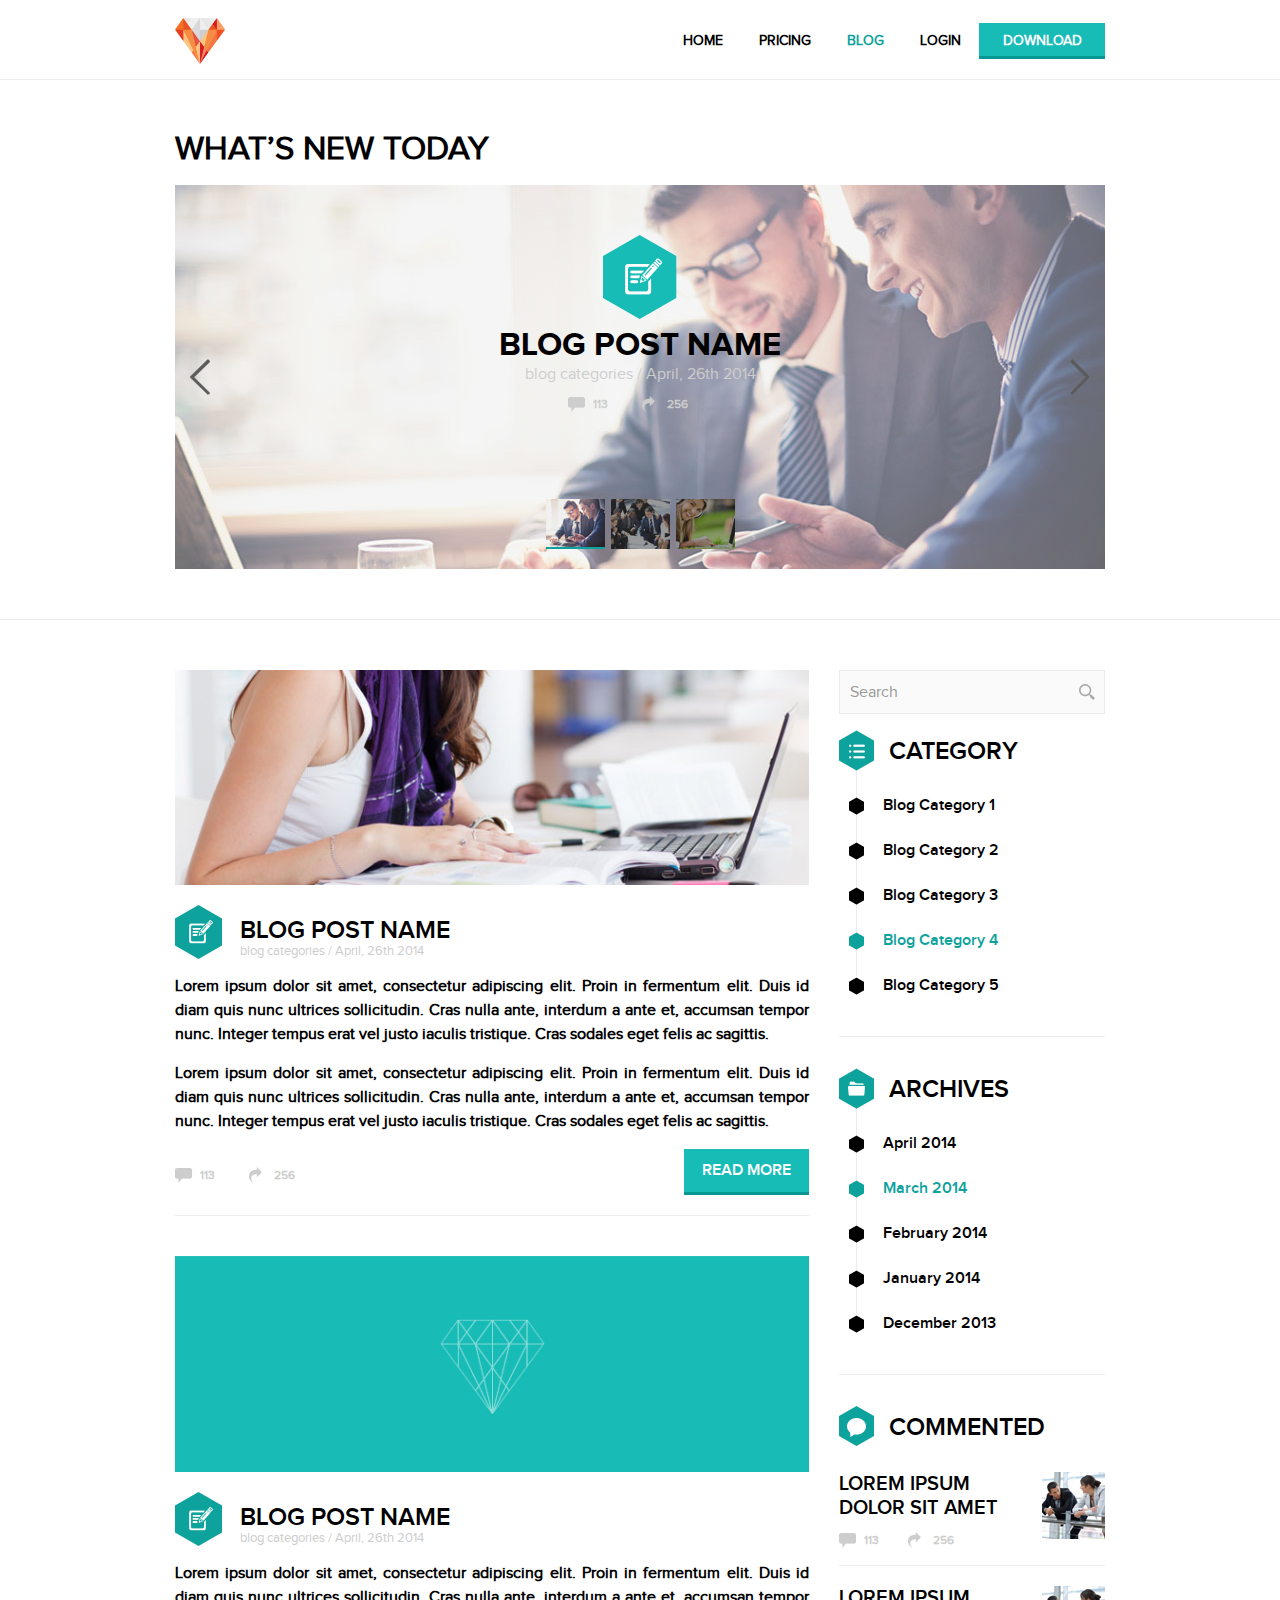
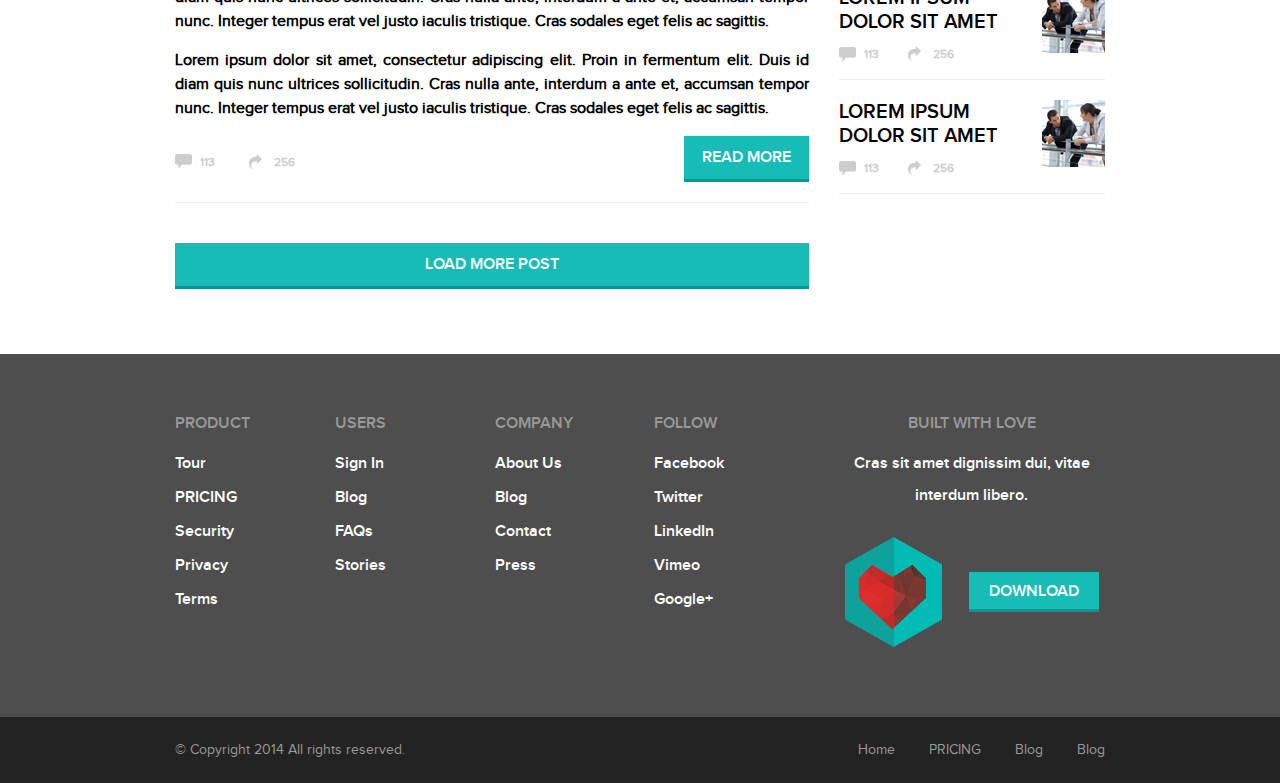
==== html/blog.html @ 47fab656 "update" ====
<!DOCTYPE html>
<html lang="en">
  <head>
	<meta charset="utf-8">
	<title>V</title>

	<meta name="viewport" content="width=device-width, initial-scale=1.0, maximum-scale=1.0, user-scalable=no">

	<!-- Fevicon -->
	<link rel="icon" href="favicon.png" type="png" />
		  
	<!-- fonts -->
	<link rel="stylesheet" type="text/css" href="css/fonts.css">
	
	<!-- bootstrap -->
	<link rel="stylesheet" type="text/css" href="css/bootstrap.css">

	<!-- animate css -->
	<link rel="stylesheet" type="text/css" href="css/animate.css">
	
	<!-- custom -->
	<link rel="stylesheet" type="text/css" href="css/style.css">
	<link rel="stylesheet" type="text/css" href="css/responsive.css">


	<!-- HTML5 shim and Respond.js IE8 support of HTML5 elements and media queries -->
	<!--[if lt IE 9]>
	  <script src="js/html5shiv.min.js"></script>
	  <script src="js/respond.js"></script>
	<![endif]-->

	<!-- js -->
	<script type="text/javascript" src="js/jquery-1.11.1.js"></script>
	<script type="text/javascript" src="js/bootstrap.js"></script>
	<script type="text/javascript" src="js/jquery.sticky.js"></script>
	<script type="text/javascript" src="js/custom.js"></script>

  </head>

<body>

	<header id="header" class="clearfix">
		<div class="container">
			<div class="row">
				<div class="col-lg-12">
					<div class="head">
						<div class="logo"><a href="#"><img src="images/logo.png" alt="logo"></a></div>
						<div class="menuber">
							<nav role="navigation" class="navbar navbar-default">

								<div class="navbar-header">
									<button data-target="#responsive_nav" data-toggle="collapse" class="navbar-toggle" type="button">
										<span class="sr-only">Toggle navigation</span>
										<span class="icon-bar"></span>
										<span class="icon-bar"></span>
										<span class="icon-bar"></span>
									</button>
								</div><!-- /navbar-header -->

								<div id="responsive_nav" class="collapse navbar-collapse">
									<ul class="nav navbar-nav">
										<li><a href="index.html">HOME</a></li>
										<li><a href="chart.html">PRICING</a></li>
										<li class="current-menu-item"><a href="blog.html">Blog</a></li>
										<li><a href="#">LOGIN</a></li>
										<li class="download"><a href="#">DOWNLOAD</a></li>
									</ul><!-- /.navbar-nav -->

									<div id="V_downLoad" class="dropdown_box">
										<ul class="select_download">
											<li class="v_wordpress">
												<a href="#">
													<h4>V FOR WORDPRESS</h4>
													<span>Lorem Ipsum Dolor Sit Amet</span>
												</a>
											</li>
											<li class="v_drupal">
												<a href="#">
													<h4>V FOR DRUPAL</h4>
													<span>Lorem Ipsum Dolor Sit Amet</span>
												</a>
											</li>
											<li class="v_joomla">
												<a href="#">
													<h4>V FOR JOOMLA</h4>
													<span>Lorem Ipsum Dolor Sit Amet</span>
												</a>
											</li>
											<li class="v_magento">
												<a href="#">
													<h4>V FOR MAGENTO</h4>
													<span>Lorem Ipsum Dolor Sit Amet</span>
												</a>
											</li>
										</ul><!-- /select_download -->
									</div><!-- /dropdown_box -->

									<div id="v_signUp_form" class="dropdown_box">
										<div class="v_signUp">
											<h4>WHERE SHOULD WE SEND THE LINK?</h4>
											<form role="search" method="get" id="searchform" class="searchform" action="">
												<div class="form-group">
													<input type="text" value="" placeholder="email@domain.com" name="email" id="email">
													<input type="text" value="" placeholder="Password" name="password" id="password">
													<input type="text" value="" placeholder="Your Site URL" name="site_url" id="site_url">
													<input type="submit" value="Send">
												</div>
											</form>
										</div><!-- /v_signUp -->
									</div><!-- /dropdown_box -->
									
								</div><!-- /.navbar-collapse -->
							</nav>
						</div><!-- /menuber -->
					</div><!-- /head -->
				</div>
			</div><!-- /row -->
		</div><!-- /container -->
	</header><!-- /header -->

	<section id="content" class="clearfix">
		<div class="featured clearfix">
			<div class="container">
				<div class="row">
					<div class="col-lg-12">
						<h1>WHAT’S NEW TODAY</h1>
						<div id="featured_v" class="carousel slide" data-interval="5000" data-ride="carousel">
				            <div class="carousel-inner">
				                <div class="item active" style="background: url(images/slide_img1.jpg) no-repeat center top;">
				                	<a class="mask" href="#">
					                    <div class="featured_content">
					                    	<div class="content_title icon_slider_blog_title animated fadeInLeftBig">
												<h1>BLOG POST NAME</h1>
												<span>blog categories / April, 26th 2014</span>
											</div><!-- /content_title -->

											<div class="post_meta animated fadeInRightBig">
												<span class="post_coments">113</span><!-- /post_coments -->
												<span class="post_share">256</span><!-- /post_share -->
											</div>
					                    </div>
				                    </a>
				                </div><!-- /slider_item -->

				                <div class="item" style="background: url(images/slide_img1.jpg) no-repeat center top;">
				                	<a class="mask" href="#">
					                    <div class="featured_content">
					                    	<div class="content_title icon_slider_blog_title animated fadeInLeftBig">
												<h1>BLOG POST NAME</h1>
												<span>blog categories / April, 26th 2014</span>
											</div><!-- /content_title -->

											<div class="post_meta animated fadeInRightBig">
												<span class="post_coments">113</span><!-- /post_coments -->
												<span class="post_share">256</span><!-- /post_share -->
											</div>
					                    </div>
				                    </a>
				                </div><!-- /slider_item -->

				                <div class="item" style="background: url(images/slide_img1.jpg) no-repeat center top;">
				                	<a class="mask" href="#">
					                    <div class="featured_content">
					                    	<div class="content_title icon_slider_blog_title animated fadeInLeftBig">
												<h1>BLOG POST NAME</h1>
												<span>blog categories / April, 26th 2014</span>
											</div><!-- /content_title -->

											<div class="post_meta animated fadeInRightBig">
												<span class="post_coments">113</span><!-- /post_coments -->
												<span class="post_share">256</span><!-- /post_share -->
											</div>
					                    </div>
				                    </a>
				                </div><!-- /slider_item -->
				            </div><!--//carousel-inner-end-->

				             <!-- Indicators -->
							<ol class="carousel-indicators">
								<li data-target="#featured_v" data-slide-to="0" class="active"><img src="images/slider_indicators_img1.png"></li>
								<li data-target="#featured_v" data-slide-to="1"><img src="images/slider_indicators_img2.png"></li>
								<li data-target="#featured_v" data-slide-to="2"><img src="images/slider_indicators_img3.png"></li>
							</ol>

							<!-- Controls -->
							<div class="slider_controls">
								<a class="slider_nav_left" href="#featured_v" data-slide="prev"></a>
								<a class="slider_nav_right" href="#featured_v" data-slide="next"></a>
							</div>

				        </div><!--//carousel-end-->
					</div><!-- /slide -->
				</div>
			</div><!-- /container -->
		</div><!-- /slider -->

		<div class="blog_content" class="clearfix">
			<div class="container">
				<div class="row">
					<div class="col-lg-8 col-md-8 col-sm-8">
						<div class="blog_container">
							<div class="blog_post">
								<div class="post_image">
									<img src="images/post_img1.jpg" alt="post_img">
								</div><!-- /post_image -->

								<div class="post_title">
									<h2>BLOG POST NAME</h2>
									<span>blog categories / April, 26th 2014</span>
								</div><!-- /post_title -->

								<div class="post_content">
									<p>Lorem ipsum dolor sit amet, consectetur adipiscing elit. Proin in fermentum elit. Duis id diam quis nunc ultrices sollicitudin. Cras nulla ante, interdum a ante et, accumsan tempor nunc. Integer tempus erat vel justo iaculis tristique. Cras sodales eget felis ac sagittis.</p>
									<p>Lorem ipsum dolor sit amet, consectetur adipiscing elit. Proin in fermentum elit. Duis id diam quis nunc ultrices sollicitudin. Cras nulla ante, interdum a ante et, accumsan tempor nunc. Integer tempus erat vel justo iaculis tristique. Cras sodales eget felis ac sagittis.</p>
									<a class="btn read_more btn-default" href="#">Read more</a>
								</div><!-- /post_content -->
								<div class="post_meta">
									<span class="post_coments">113</span><!-- /post_coments -->
									<span class="post_share">256</span><!-- /post_share -->
								</div><!-- /post_meta -->
							</div><!-- /blog_post -->

							<div class="blog_post">
								<div class="post_image">
									<img src="images/post_img2.jpg" alt="post_img">
								</div><!-- /post_image -->

								<div class="post_title">
									<h2>BLOG POST NAME</h2>
									<span>blog categories / April, 26th 2014</span>
								</div><!-- /post_title -->

								<div class="post_content">
									<p>Lorem ipsum dolor sit amet, consectetur adipiscing elit. Proin in fermentum elit. Duis id diam quis nunc ultrices sollicitudin. Cras nulla ante, interdum a ante et, accumsan tempor nunc. Integer tempus erat vel justo iaculis tristique. Cras sodales eget felis ac sagittis.</p>

									<p>Lorem ipsum dolor sit amet, consectetur adipiscing elit. Proin in fermentum elit. Duis id diam quis nunc ultrices sollicitudin. Cras nulla ante, interdum a ante et, accumsan tempor nunc. Integer tempus erat vel justo iaculis tristique. Cras sodales eget felis ac sagittis.</p>

									<a class="btn read_more btn-default" href="#">Read more</a>
								</div><!-- /post_content -->

								<div class="post_meta">
									<span class="post_coments">113</span><!-- /post_coments -->
									<span class="post_share">256</span><!-- /post_share -->
								</div><!-- /post_meta -->

							</div><!-- /blog_post -->
							<a class="btn btn-default load_more" href="#">LOAD MORE POST</a>
						</div><!-- /blog_container -->
					</div>
					<div class="col-lg-4 col-md-4 col-sm-4">
						<div class="sidebar">
							<form role="search" method="get" id="searchform" class="searchform" action="">
								<div class="form-group">
									<input type="text" value="" placeholder="Search" class="form-control" name="s" id="s">
									<input type="submit" value="" class="icon_search" id="searchsubmit">
								</div>
							</form>
							<div class="widget icon_cat">
								<h2>CATEGORY</h2>
								<ul>
									<li><a href="#">Blog Category 1</a></li>
									<li><a href="#">Blog Category 2</a></li>
									<li><a href="#">Blog Category 3</a></li>
									<li class="current-menu-item"><a href="#">Blog Category 4</a></li>
									<li><a href="#">Blog Category 5</a></li>
								</ul>
							</div><!-- /widget -->
							<div class="widget icon_archive">
								<h2>ARCHIVES</h2>
								<ul>
									<li><a href="#">April 2014</a></li>
									<li class="current-menu-item"><a href="#">March 2014</a></li>
									<li><a href="#">February 2014</a></li>
									<li><a href="#">January 2014</a></li>
									<li><a href="#">December 2013</a></li>
								</ul>
							</div><!-- /widget -->
							<div class="widget icon_comment">
								<h2>COMMENTED</h2>
								<div class="comment_box">
									<div class="cmt_pics"><img src="images/cmt_img1.png" alt="cmt_pics"></div>
									<h3>LOREM IPSUM DOLOR SIT AMET</h3>
									<div class="post_meta">
										<span class="post_coments">113</span><!-- /post_coments -->
										<span class="post_share">256</span><!-- /post_share -->
									</div><!-- /meta -->
								</div><!-- /comment_box -->

								<div class="comment_box">
									<div class="cmt_pics"><img src="images/cmt_img1.png" alt="cmt_pics"></div>
									<h3>LOREM IPSUM DOLOR SIT AMET</h3>
									<div class="post_meta">
										<span class="post_coments">113</span><!-- /post_coments -->
										<span class="post_share">256</span><!-- /post_share -->
									</div><!-- /meta -->
								</div><!-- /comment_box -->

								<div class="comment_box">
									<div class="cmt_pics"><img src="images/cmt_img1.png" alt="cmt_pics"></div>
									<h3>LOREM IPSUM DOLOR SIT AMET</h3>
									<div class="post_meta">
										<span class="post_coments">113</span><!-- /post_coments -->
										<span class="post_share">256</span><!-- /post_share -->
									</div><!-- /meta -->
								</div><!-- /comment_box -->

							</div><!-- /widget -->
						</div><!-- /sidebar -->
					</div>
				</div><!-- /row -->
			</div><!-- /container -->
		</div><!-- /blog_content -->

	</section><!-- /content -->

	<footer id="footer" class="clearfix">
		<div class="container">
			<div class="row">
				<div class="col-lg-4 col-md-4 col-sm-4">
					<div class="xs_left">
						<div class="footer_item">
							<h4>PRODUCT</h4>
							<ul>
								<li><a href="#">Tour</a></li>
								<li><a href="chart.html">PRICING</a></li>
								<li><a href="#">Security</a></li>
								<li><a href="#">Privacy</a></li>
								<li><a href="#">Terms</a></li>
							</ul>
						</div>
					</div><!-- /xs_left -->

					<div class="xs_right">
						<div class="footer_item">
							<h4>USERS</h4>
							<ul>
								<li><a href="#">Sign In</a></li>
								<li><a href="blog.html">Blog</a></li>
								<li><a href="#">FAQs</a></li>
								<li><a href="#">Stories</a></li>
							</ul>
						</div>
					</div><!-- /xs_right -->
				</div><!-- /footer_item -->

				<div class="col-lg-4 col-md-4 col-sm-4">
					<div class="xs_left">
						<div class="footer_item">
							<h4>COMPANY</h4>
							<ul>
								<li><a href="#">About Us</a></li>
								<li><a href="#">Blog</a></li>
								<li><a href="#">Contact</a></li>
								<li><a href="#">Press</a></li>
							</ul>
						</div>
					</div><!-- /xs_left -->

					<div class="xs_right">
						<div class="footer_item">
							<h4>FOLLOW</h4>
							<ul>
								<li><a href="#">Facebook</a></li>
								<li><a href="#">Twitter</a></li>
								<li><a href="#">LinkedIn</a></li>
								<li><a href="#">Vimeo</a></li>
								<li><a href="#">Google+</a></li>
							</ul>
						</div>
					</div><!-- /xs_right -->
				</div><!-- /footer_item -->
				<div class="col-lg-4 col-md-4 col-sm-4">
					<div class="footer_item footer_right">
						<h4>BUILT WITH LOVE</h4>
						<p>Cras sit amet dignissim dui, vitae interdum libero. </p>
						<ul class="footer_logo">
							<li><a href="#"><img src="images/footer_logo.png" alt="footer_logo"></a></li>
							<li><a class="btn btn-default" href="#">DOWNLOAD</a></li>
						</ul>
					</div>
				</div><!-- /footer_item -->
			</div><!-- /row -->
		</div><!-- /container -->
	</footer><!-- /footer -->

	<section class="copyright clearfix">
		<div class="container">
			<div class="row">
				<div class="col-lg-6 col-md-6 col-sm-6 f_right">
					<div class="footer_menu">
						<ul>
							<li><a href="#">Home</a></li>
							<li><a href="chart.html">PRICING</a></li>
							<li><a href="#">Blog</a></li>
							<li><a href="blog.html">Blog</a></li>
						</ul>
					</div><!-- /footer_menu -->
				</div>

				<div class="col-lg-6 col-md-6 col-sm-6 f_left">
					<p>© Copyright 2014  All rights reserved.</p>
				</div>
				
			</div><!-- /row -->
		</div><!-- /container -->
	</section><!-- /copyright -->
	
	
	<a class="scrollup" id="linkTop" href="#"></a>

</body>
</html>
---- html/css/fonts.css ----
@font-face {
    font-family: 'proxima_nova_rgregular';
    src: url('../fonts/proximanova-regular-webfont.eot');
    src: url('../fonts/proximanova-regular-webfont.eot?#iefix') format('embedded-opentype'),
         url('../fonts/proximanova-regular-webfont.woff') format('woff'),
         url('../fonts/proximanova-regular-webfont.ttf') format('truetype'),
         url('../fonts/proximanova-regular-webfont.svg#proxima_nova_rgregular') format('svg');
    font-weight: normal;
    font-style: normal;
}

@font-face {
    font-family: 'proxima_novasemibold';
    src: url('../fonts/proximanova-semibold-webfont.eot');
    src: url('../fonts/proximanova-semibold-webfont.eot?#iefix') format('embedded-opentype'),
         url('../fonts/proximanova-semibold-webfont.woff') format('woff'),
         url('../fonts/proximanova-semibold-webfont.ttf') format('truetype'),
         url('../fonts/proximanova-semibold-webfont.svg#proxima_novasemibold') format('svg');
    font-weight: normal;
    font-style: normal;
}

@font-face {
    font-family: 'proxima_nova_rgbold';
    src: url('../fonts/proximanova-bold-webfont.eot');
    src: url('../fonts/proximanova-bold-webfont.eot?#iefix') format('embedded-opentype'),
         url('../fonts/proximanova-bold-webfont.woff') format('woff'),
         url('../fonts/proximanova-bold-webfont.ttf') format('truetype'),
         url('../fonts/proximanova-bold-webfont.svg#proxima_nova_rgbold') format('svg');
    font-weight: normal;
    font-style: normal;
}

@font-face {
    font-family: 'angelinaregular';
    src: url('../fonts/angelina-webfont.eot');
    src: url('../fonts/angelina-webfont.eot?#iefix') format('embedded-opentype'),
         url('../fonts/angelina-webfont.woff') format('woff'),
         url('../fonts/angelina-webfont.ttf') format('truetype'),
         url('../fonts/angelina-webfont.svg#angelinaregular') format('svg');
    font-weight: normal;
    font-style: normal;
}

@font-face {
    font-family: 'proxima_nova_condensedlight';
    src: url('../fonts/proximanovacond-light-webfont.eot');
    src: url('../fonts/proximanovacond-light-webfont.eot?#iefix') format('embedded-opentype'),
         url('../fonts/proximanovacond-light-webfont.woff') format('woff'),
         url('../fonts/proximanovacond-light-webfont.ttf') format('truetype'),
         url('../fonts/proximanovacond-light-webfont.svg#proxima_nova_condensedlight') format('svg');
    font-weight: normal;
    font-style: normal;
}
---- html/css/style.css ----
/** Common & Reset style **/
html {
    font-size: 100%;
    -webkit-text-size-adjust: 100%;
    -ms-text-size-adjust: 100%;
}

body{
    background: #fff;
    font-family: 'proxima_nova_rgregular', Arial, Sans-serif;
    font-size: 14px;
    line-height:normal;
    color: #000;
    margin: 0;
    padding: 0;
}


*, *:after, *::before{
    -webkit-box-sizing: border-box;
    -moz-box-sizing: border-box;
        box-sizing: border-box;
}

/* comon style */
.clearfix:after {
    content: " ";
    display: table;
    display: block;
    clear: both;
    line-height: 0;
    height: 0;
}
 
.clearfix {
    display: block;
}

.container{
    width: 960px;
    position: relative;
}

h1, h2, h3, h4, h5, h6{
    font-family: 'proxima_nova_rgregular', Arial, Sans-serif;
    font-weight: bold;
    margin: 0 0 16px;
}

a{
    color: inherit;
    outline: 0;
}

a:active,
a:focus,
a:hover{
    outline: 0;
    color: #0ea29d;
    text-decoration: none;
}

ul li,
ul{
    padding: 0;
    margin: 0;
    list-style: none;
}

h1{
    font-size: 33px;
    line-height: normal;
}

h2{
    font-family: 'proxima_novasemibold', Arial, Sans-serif;
    font-size: 25px;
    line-height: normal;
    font-weight: normal;
}

h3{
    font-family: 'proxima_novasemibold', Arial, Sans-serif;
    font-size: 20px;
    line-height: normal;
}

h4{
    font-family: 'proxima_novasemibold', Arial, Sans-serif;
    font-size: 16px;
    line-height: normal;
}

p{
    font-family: 'proxima_nova_rgregular', Arial, Sans-serif;
    font-size: 16px;
    line-height: normal;
    margin-bottom: 10px;
}

strong{
    font-family: 'proxima_nova_rgbold';
    font-weight: normal;
}

.form-group{
    position: relative;
}

input.form-control,
input,
select,
textarea{
    background: #fafafa;
    border-radius: 0;
    font-size: 16px;
    border: 1px solid #ececec;
    min-height: 44px;
    padding: 10px;
    box-shadow: none;
    display: inline-block;
}

button{
    border: none;
}

input[type="submit"],
.btn-default{
    background: #18bcb6;
    color: #fff;
    display: inline-block;
    font-family: 'proxima_novasemibold', Arial, Sans-serif;
    font-size: 16px;
    line-height: normal;
    text-align: center;
    text-transform: uppercase;
    padding: 12px 18px;
    border: 0 none;
    border-bottom: 3px solid #089792;
    border-radius: 0;
    opacity: 1;

    -webkit-box-sizing: border-box;
    -moz-box-sizing: border-box;
        box-sizing: border-box;
}

input[type="submit"]:active,
input[type="submit"]:focus,
input[type="submit"]:hover,
.btn-default:active,
.btn-default:focus,
.btn-default:hover{
    background: #18bcb6;
    border-bottom: 3px solid #089792;
    opacity: 0.9;
    color: #fff;
    outline: none;
}

input.form-control:focus,
input:focus,
select:focus,
textarea:focus{
    box-shadow: 0 0 0px #18bcb6 inset;
    border-color: #18bcb6;
}


::-webkit-input-placeholder { color: #ababab; }
:-moz-placeholder { color: #ababab; }
::-moz-placeholder { color: #ababab; }
:-ms-input-placeholder { color: #ababab; } 


/*** To start style ***/
/* header */

#header{
    background: rgba(255, 255, 255, 1);
    border-bottom: 1px solid #ececec;
    width: 100%;
    height: 80px;
    display: block;
    z-index: 100;
}

.head{
    position: relative;
    padding: 17px 0 15px;
}


/* logo */
#header .logo{
    position: absolute;
    left: 0;
    top: 18px;
    height: 45px;
    width: 50px;
}
#header .logo img{
    display: block;
    width: 100%;
}

/* menuber */
.menuber{
    display: block;
    padding-top: 2px;
    text-align: right;
}

.navbar-collapse{
    padding: 0;
}

.navbar-default{
    display: inline-block;
    background: none;
    border: none;
    margin-bottom: 0;
    min-height: 40px;
}

.navbar-default .navbar-nav > li > a{
    font-size: 14px;
    color: #000;
    font-weight: bold;
    padding: 14px 18px 10px;
    line-height: normal;
    text-transform: uppercase;
}

.navbar-default .navbar-nav > li:hover > a,
.navbar-default .navbar-nav > .current-menu-item > a, 
.navbar-default .navbar-nav > .current-menu-item > a:hover, 
.navbar-default .navbar-nav > .current-menu-item > a:focus{
    background: none;
    color: #0ea29d;
}

.navbar-default .navbar-toggle:hover, 
.navbar-default .navbar-toggle:focus,
.navbar-default .navbar-toggle{
    background: #18bcb6;
    border: 2px solid #089792;
    margin-bottom: 20px;
}

.navbar-default .navbar-toggle .icon-bar{
    background-color: #fff;
}

.navbar-default .navbar-nav > li.download:hover > a,
.navbar-default .navbar-nav > li.download > a{
    background: #18BCB6;
    border-bottom: 3px solid #089792;
    color: #FFFFFF;
    height: 36px;
    line-height: 36px;
    margin-top: 4px;
    opacity: 1;
    padding: 0;
    text-align: center;
    width: 126px;
}
.navbar-default .navbar-nav > li.download:hover > a{
    opacity: 0.9;
}

.dropdown_box{
    position: absolute;
    width: 340px;
    min-height: 310px;
    top: 60px;
    right: 0;
    background: #fff;
    border: 1px solid #ececec;
    padding: 15px;
    text-align: left;
}

.dropdown_box:after{
    background: url(../images/down_arrow_top.png) no-repeat center top;
    content: " ";
    clear: both;
    position: absolute;
    height: 15px;
    width: 24px;
    right: 50px;
    top: -15px;
}

.dropdown_box h4{
    font-family: 'proxima_novasemibold';
    font-size: 16px;
    font-weight: normal;
    text-transform: uppercase;
}

.select_download{
    padding: 0;
    margin: 0;
    list-style: none;
}

.select_download > li{
    list-style: none;
    display: block;
    padding: 10px 20px;
    position: relative;
    cursor: pointer;
}

.select_download > li:after{
    content: " ";
    clear: both;
    position: absolute;
    height: 73px;
    width: 100%;
    left: 0px;
    top: 0px;
    border-bottom: 3px solid #e6e6e6;
}

.select_download > li:last-child:after{
    border-bottom: none;
}
.select_download > li:hover:after{
    border: 3px solid #e6e6e6;
}

.select_download li:hover{
    z-index: 2;
    border-color: #fff;
}
.select_download li:hover span,
.select_download li:hover h4{
    color: #0ea29d;
}

.select_download li a{
    font-family: 'proxima_novasemibold';
    display: block;
    height: 50px;
    padding-top: 10px;
    position: relative;
    z-index: 1;
}
.select_download li h4{
    margin: 0;
}
.select_download li span{
    display: block;
    font-size: 10px;
    color: #b7b7b7;
    text-transform: capitalize;
}

.select_download li.v_wordpress a{
    background: url(../images/download_icon_wp.png) no-repeat left center;
    padding-left: 50px;
}

.select_download li.v_drupal a{
    background: url(../images/download_icon_drupal.png) no-repeat left center;
    padding-left: 50px;
}

.select_download li.v_joomla a{
    background: url(../images/download_icon_joomla.png) no-repeat left center;
    padding-left: 50px;
}

.select_download li.v_magento a{
    background: url(../images/download_icon_magento.png) no-repeat left center;
    padding-left: 50px;
}

.v_signUp{
    position: relative;
    margin: 15px 0;
    padding-bottom: 40px;
}

.v_signUp input{
    width: 100%;
    margin-bottom: 10px;
}

.v_signUp input[type="submit"]{
    display: inline-block;
    width: auto;
    float: right;
    height: 36px;
    line-height: 36px;
    padding: 0 25px;
}

#v_signUp_form{
    display: none;
}

#V_downLoad{
    display: none;
}


/* content */
#content{
    position: relative;
    margin: 0;
    padding: 0;
}

/* featured */
.featured{
    display: block;
    padding: 50px 0; 
    border-bottom: 1px solid #ececec;
}

.featured .v_slider{
    display: block;
    width: 100%;
    position: relative;
}

.featured .carousel a.item:hover{
    color: inherit;
}

.featured .carousel .item{
    height: 384px;
}

.featured .carousel .item .featured_content{
    width: 100%;
    padding-top: 50px;
    margin: 0 auto;
    text-align: center;
}
.featured .carousel .item .featured_content .content_title{
    padding: 90px 0 0;
    margin-bottom: 0;
}

.content_title.icon_slider_blog_title{
    background: url(../images/icon_slider_blog_title.png) no-repeat center top;
}
.featured .carousel .item:hover .content_title.icon_slider_blog_title{
    background: url(../images/icon_slider_blog_title_white.png) no-repeat center top;
}

.featured .carousel .item .featured_content h1{
    margin-bottom: 0;
}
.featured .carousel .item:hover .featured_content{
    color: #fff;
}

.featured .content_title span{
    font-size: 16px;
}
.featured .carousel .item:hover .content_title span{
    color: #fff;
}

.featured .featured_content  .post_meta{
    position: relative;
    bottom: auto;
    left: auto;
    text-align: left;
}

.featured .item:hover .post_meta .post_coments{
    background: url("../images/icon_coments_hover.png") no-repeat scroll left center;
    color: #fff;
}

.featured .item:hover .post_meta .post_share{
    background: url("../images/icon_share_hover.png") no-repeat scroll left center;
    color: #fff;
}

.slider_controls a{
    background: url(../images/icon_slider_controll_nav.png) no-repeat top left;
    height: 36px;
    width: 21px;
    position: absolute;
    left: 15px;
    top: 50%;
    margin-top: -18px;
}

.slider_controls a.slider_nav_left{
    background-position: 0 0;
}
.slider_controls a.slider_nav_left:hover{
    background-position: 0 -36px;
}

.slider_controls a.slider_nav_right{
    background-position: -21px 0;
    left: auto;
    right: 15px;
}
.slider_controls a.slider_nav_right:hover{
    background-position: -21px -36px;
}

.featured .carousel-indicators{
    bottom: 10px;
    width: 90%;
    margin-left: -45%;
}

.featured .carousel-indicators li.active,
.featured .carousel-indicators li{
    border: none;
    border-radius: 0 ;
    cursor: pointer;
    display: inline-block;
    height: 50px;
    margin: 0 1px;
    text-indent: 0;
    width: 59px;
    font-size: 0;
    line-height: 0;
    position: relative;
}
.featured .carousel-indicators li:hover:after,
.featured .carousel-indicators li.active:after{
    content: " ";
    clear: both;
    width: 100%;
    height: 2px;
    bottom: 0;
    left: 0;
    position: absolute;
    background: #0ea29d;
    z-index: 10;
}

.mask{
    background: rgba(255, 255, 255, 0.3);
    width: 100%;
    height: 100%;
    position: absolute;
    left: 0;
    top: 0;
}
.mask:hover{
    background: rgba(0, 0, 0, 0.3);
}


/* top_banner */
.chart_banner{
    display: block;
    background: url(../images/slide_img2.jpg) no-repeat top center;
    min-height: 610px;
}

.chart_banner .featured_caption{
    display: block;
    position: relative;
    padding-top: 200px;
    margin: 0 auto;
    text-align: center;
    color: #fff;
}

.chart_banner .featured_caption h1{
    font-weight: normal;
    line-height: 46px;
}
.chart_banner .featured_caption h1 strong{
    display: block;
}

.chart_banner .featured_caption p{
    font-size: 20px;
}


/* pricing */
.pricing{
    display: block;
    background: #fafafa;
    padding: 60px 0;
    border-bottom: 1px solid #ececec;
}

/* content_title */
.content_title{
    position: relative;
    display: inline-block;
    width: 100%;
    padding: 0 60px;
    margin-bottom: 50px;
    text-align: center;
}
.content_title h1{
    font-family: 'proxima_nova_rgbold';
    text-transform: uppercase;
    font-weight: normal;
}
.content_title p{
    font-size: 20px;
    color: #b7b7b7;
}

.content_title.white h1{
    color: #fff;
}
.content_title.white p{
    color: #efefef;
}

.content_title.icon_comp_chart{
    background: url(../images/comparison_chart_icon.png) no-repeat center top;
    padding-top: 80px;
}
.content_title.icon_pricing_faq{
    background: url(../images/icon_pricing_faq.png) no-repeat center top;
    padding-top: 80px;
}

/* comparison_chart */
.comparison_chart{
    position: relative;
}

.comparison_chart .chart_item{
    display: block;
    background: #fff;
    border: 1px solid #ececec;
    margin: 0 -10px 20px;
}

.comparison_chart .chart_item .chart_title{
    background: #18bcb6;
    color: #fff;
    padding: 30px 15px;
    text-align: center;
}
.comparison_chart .chart_item .chart_title h1{
    margin-bottom: 10px;
    text-transform: uppercase;
    font-weight: normal;
}
.comparison_chart .chart_item .chart_title span{
    font-size: 28px;
    display: block;
}
.comparison_chart .chart_item h2{
    border-bottom: 1px solid #ececec;
    padding-bottom: 15px;
}

.comparison_chart .chart_item .chart_list{
    display: block;
    padding: 20px;
    background: #fff;
}
.comparison_chart .chart_item .chart_list li{
    background: url(../images/icon_chart_list.png) no-repeat left 3px;
    font-weight: bold;
    font-size: 16px;
    line-height: normal;
    padding-left: 25px;
    display: block;
    margin-bottom: 20px;
    min-height: 20px;
}
.comparison_chart .chart_item .btn-default{
    width: 100%;
    font-size: 20px;
    padding: 14px 10px 10px;
    margin: 10px auto;
}

/* pricing FAQ */
.pricing_faq{
    background: #fff;
    padding: 60px 0 30px;
    display: block;
}

.faq{
    position: relative;
    display: inline-block;
    width: 100%;
    margin-bottom: 30px;
    padding: 30px 0;
    border-bottom: 1px solid #ececec;
}
.faq .faq_item{
    margin-bottom: 30px;
    display: block;
}

.faq h2{
    line-height: 24px;
}
.faq p{
    line-height: 22px;
    font-size: 16px;
}
.faq a{
    color: #0EA29D;
}

.faq .faq_left{
    float: left;
    max-width: 400px;
    width: 100%;
}

.faq .faq_right{
    float: right;
    max-width: 400px;
    width: 100%;
}

.question{
    text-align: center;
    margin-bottom: 30px;
    display: inline-block;
    width: 100%;
}

/* Home page welcome */
#welcome{
    background: url(../images/welcome_bg.jpg) no-repeat top center;
    min-height: 924px;
}

#welcome .intro{
    position: relative;
    padding-top: 80px;
    text-align: center;
    color: #fff;
}

#welcome .logo{
    display: inline-block;
    width: 178px;
    height: 165px;
    margin-bottom: 100px;
}
#welcome .logo img{
    display: block;
    width: 100%;
}

.subscribe{
    display: inline-block;
    max-width: 850px;
    width: 100%;
    margin: 30px 0;
    text-align: center;
}

.subscribe h1{
    color: #fff;
    font-weight: normal;
    margin-bottom: 50px;
}

.signUp_v{
    display: inline-block;
    width: 650px;
    min-height: 250px;
    overflow: hidden;
    position: relative;
}


.subscribe ul{
    margin: 0;
    padding: 0;
    width: 5000px;
}

.subscribe ul li{
    list-style: none;
    float: left;
    width: 650px;
}

.subscribe .form-group{
    width: 70%;
    margin-right: 3%;
    float: left;
}
.subscribe .form-group .form-control{
    box-shadow: none;
    height: 44px;
    border: 0 none;
}

.subscribe .btn-default{
    width: 27%;
    float: right;
    padding: 0 5px;
    font-size: 22px;
    height: 44px;
    margin-bottom: 15px;
}

.progress_bar{
    height: 5px;
    width: 100%;
    background: #fff;
    position: relative;
    margin: 0 0 5px;
}
.progress_bar span{
    background: #18bcb6;
    height: 5px;
    position: absolute;
    top: 0;
    left: 0;
    width: 20%;
}

.signUp_v .progress_bar {
    position: absolute;
    top: 50px;
    left: 0;
    margin-bottom: 3px;
    width: 70%;
}

.select_btn{
    background: url(../images/icon_select_btn.png) no-repeat center center;
    width: 20px;
    height: 20px;
    position: absolute;
    right: 8px;
    top: 10px;
}

.selected_cat{
    position: absolute;
    height: 25px;
    width: 25px;
    right: 40px;
    top: 10px;
}
.selected_cat img{
    width: 100%;
    display: block;
}

.select_category{
    background: none repeat scroll 0 0 #FFFFFF;
    border: 1px solid #ECECEC;
    min-height: 120px;
    padding: 0;
    position: absolute;
    right: 0;
    text-align: left;
    top: 44px;
    width: 80px;
    z-index: 10;
    display: none;
}
.select_category ul{
    padding: 0;
    margin: 0;
    width: auto;
}
.select_category ul li{
    float: none;
    display: block;
    width: 100%;
}

.select_category ul li a{
    margin: 5px 15px 10px;
    display: block;
}

.subscribe ul li.step4 input.form-control{
    display: inline-block;
    float: left;
    margin-right: 4%;
    width: 48%;
}
.subscribe ul li.step4 input.form-control:last-child{
    margin-right: 0;
}

.signUp_v h1{
    display: inline-block;
    color: #fff;
    font-weight: normal;
    margin-bottom: 0;
    line-height: normal;
}
.signUp_v .step5 a{
    padding: 0 20px;
    color: #fff;
    line-height: 20px;
    font-size: 18px;
    font-weight: normal;
    display: inline-block;
}
.signUp_v .step5 a:hover{
    text-decoration: underline;
}


/* macbook_pro */
.macbook_pro{
    background: #0ea29d;
    padding: 80px 0 50px;
    color: #fff;
}

.macbook_pro .mac_laptop{
    background: url(../images/macbook_pro.png) no-repeat top center;
    margin: 0 -15px 30px -30px;
    position: relative;
    width: 673px;
    height: 412px;
}
.macbook_pro .mac_laptop:after{
    background: url(../images/mac_glare.png) no-repeat top right;
    content: " ";
    clear: both;
    position: absolute;
    right: 63px;
    top: 0px;
    height: 321px;
    width: 207px;
}

.macbook_pro .mac_laptop .video{
    width: 510px;
    height: 314px;
    left: 81px;
    position: absolute;
    top: 27px;
}
.macbook_pro .mac_laptop .video img,
.macbook_pro .mac_laptop .video iframe{
    width: 100% !important;
    height: 100% !important;
}
.macbook_pro .video_details{
    position: relative;
    display: block;
    text-align: left;
    color: #fff;
    margin-left: 25px;
}
.macbook_pro .video_details h2{
    background: url(../images/icon_video.png) no-repeat top left;
    padding-left: 80px;
    font-weight: normal;
    font-size: 28px;
    line-height: 32px;
    min-height: 80px;
}
.macbook_pro .video_details p{
    font-size: 18px;
    line-height: 22px;
    font-weight: normal;
}

.play_btn{
    background: url(../images/icon_play_btn.png) no-repeat center top;
    position: absolute;
    left: 50%;
    margin-left: -38px;
    top: 40%;
    width: 77px;
    height: 54px;
    z-index: 10;

    -webkit-transition: all 0s ease-in-out;
      -moz-transition: all 0s ease-in-out;
        -o-transition: all 0s ease-in-out;
        -ms-transition: all 0s ease-in-out;
            transition: all 0s ease-in-out;
}

.play_btn:hover{
    background-position: center bottom;
}

.section_content{
    position: relative;
    display: block;
    text-align: center;
}

.section_content img{
    display: inline-block;
}

.instraction span{
    position: absolute;
}
.instraction span p{
    font-family: 'angelinaregular', Arial, Sans-serif;
    font-weight: normal;
    font-size: 30px;
    line-height: 34px;
    text-align: center;
}

/* simple_text_editing */
.text_editing{
    background: #fff;
    padding: 70px 0;
}

.content_title.icon_simple_text_editing {
    background: url("../images/icon_simple_text_editing.png") no-repeat scroll center top;
    padding-top: 80px;
}

.ste_right_arrow{
    background: url(../images/ste_right_arrow.png) no-repeat left bottom;
    position: absolute;
    right: -50px;
    top: 30px;
    height: 140px;
    width: 177px;
}

span.ste_right_arrow p{
    max-width: 100px;
    float: right;
}

.ste_left_arrow{
    background: url(../images/ste_left_arrow.png) no-repeat right center;
    position: absolute;
    left: -85px;
    top: 110px;
    height: 110px;
    width: 243px;
}
span.ste_left_arrow p{
    max-width: 115px;
    float: left;
}

/* media drug & drop */
.media_dd{
    background: url(../images/section_bg1.jpg) no-repeat top center;
    padding: 70px 0;
    color: #fff;
}

.content_title.icon_media_dd {
    background: url("../images/icon_media_drag_drop.png") no-repeat scroll center top;
    padding-top: 80px;
}

.mdd_right_arrow{
    background: url(../images/mdd_right_arrow.png) no-repeat left bottom;
    height: 230px;
    width: 390px;
    position: absolute;
    right: -65px;
    top: 140px;
}
span.mdd_right_arrow p{
    max-width: 150px;
    float: right;
}

.mdd_left_arrow{
    background: url(../images/mdd_left_arrow.png) no-repeat right center;
    height: 130px;
    width: 320px;
    position: absolute;
    left: -65px;
    top: 80px;
}
span.mdd_left_arrow p{
    max-width: 150px;
    float: left;
}

/* CONSISTENT CUSTOMIZED STYLING */
.cc_style{
    background: #fff;
    padding: 70px 0;
}

.content_title.cc_style_icon {
    background: url("../images/customized_styling_icon.png") no-repeat scroll center top;
    padding-top: 80px;
}

.ccs_right_arrow{
    background: url(../images/ccs_right_arrow.png) no-repeat left bottom;
    height: 200px;
    width: 260px;
    position: absolute;
    right: -115px;
    top: -20px;
}

span.ccs_right_arrow p{
    max-width: 175px;
    float: right;
}

/* version control */
.version_control{
    background: url("../images/section_bg2.jpg") no-repeat scroll center top;
    padding: 60px 0 50px;
    color: #fff;
}

.content_title.icon_version_control {
    background: url("../images/icon_version_control.png") no-repeat scroll center top;
    padding-top: 80px;
}

.vc_right_arrow{
    background: url(../images/vc_right_arrow.png) no-repeat left bottom;
    height: 130px;
    width: 260px;
    position: absolute;
    right: 20px;
    top: 155px;
}

span.vc_right_arrow p{
    max-width: 265px;
    float: right;
}

/* team_management */
.team_management{
    background: #fff;
    padding: 70px 0 30px;
}

.content_title.icon_team_management {
    background: url("../images/icon_team_management.png") no-repeat scroll center top;
    padding-top: 80px;
}

.tm_right_arrow{
    background: url(../images/tm_right_arrow.png) no-repeat left bottom;
    height: 140px;
    width: 400px;
    position: absolute;
    right: -130px;
    top: 300px;
}
span.tm_right_arrow p{
    width: 290px;
    float: right;
}

.tm_left_arrow{
    background: url(../images/tm_left_arrow.png) no-repeat right bottom;
    height: 170px;
    width: 300px;
    position: absolute;
    left: -222px;
    top: 0;
}
span.tm_left_arrow p{
    width: 290px;
    float: right;
}

span.tm_top_arrow{
    background: url(../images/tm_top_arrow.png) no-repeat center bottom;
    height: 180px;
    width: 100%;
    position: absolute;
    right: 0;
    top: -20px;
}
span.tm_top_arrow p{
    width: 100%;
    max-width: 100% !important;
    float: right;
}

/* testimonial */
.testimonial{
    background: #fafafa;
    padding: 70px 0;
    text-align: center;
    border-bottom: 1px solid #ececec;
}

.testimonial .carousel-inner > .item{
    min-height: 500px;
}

.content_title.icon_testimonial {
    background: url("../images/icon_testimonial.png") no-repeat scroll center top;
    padding-top: 80px;
}

.testimonial .owner_pic{
    display: inline-block;
    margin-bottom: 25px;
}

.rating{
    background: url(../images/star_rating_blank.png) no-repeat top left;
    position: relative;
    display: block;
    width: 170px;
    height: 30px;
    margin: 0 auto 30px;
}

.rating .star{
    background: url(../images/star_rating.png) no-repeat top left;
    position: absolute;
    top: 0;
    left: 0;
    width: 80%;
    overflow: hidden;
    height: 30px;
}

.testimonial .testimonial_content{
    background: url(../images/blockquote_left.png) no-repeat left top;
    display: block;
    text-align: left;
    padding: 0 35px 20px 50px;
    margin: 15px 0;
    position: relative;
}
.testimonial .testimonial_content:after{
    background: url(../images/blockquote_right.png) no-repeat right bottom;
    content: " ";
    clear: both;
    position: absolute;
    right: 0;
    bottom: 0;
    height: 35px;
    width: 35px;
}
.testimonial .testimonial_content p{
    font-size: 20px;
    line-height: 24px;
    font-style: italic;
}

.testimonial .name{
    display: inline-block;
    width: 100%;
    margin-bottom: 20px;
}
.testimonial .name h2{
    color: #0ea29d;
}
.testimonial .name h2 span{
    font-size: 20px;
    color: #2e2e2e;
    font-weight: normal;
    padding-left: 5px;
}

/* clients */
.clients{
    background: #fff;
    padding: 70px 0;
}

.content_title.icon_clients {
    background: url("../images/icon_clients_title.png") no-repeat scroll center top;
    padding-top: 80px;
}

.clients .clients_logo{
    text-align: center;
}
.clients .clients_logo li{
    display: inline-block;
    margin: 0 10px 20px;
}
.clients .clients_logo li:first-child{
    margin-left: 0;
}
.clients .clients_logo li:last-child{
    margin-right: 0;
}

/* blog_content */
.blog_content{
    padding: 50px 0 30px;
}

.blog_container{
    margin: 0;
    padding: 0;
}

.blog_post{
    position: relative;
    display: inline-block;
    width: 100%;
    margin-bottom: 40px;
    padding-bottom: 20px;
    border-bottom: 1px solid #ececec;
}

.blog_post .post_image{
    display: block;
    margin-bottom: 20px;
}
.blog_post .post_image img{
    display: block;
    width: 100%;
}

.blog_post .post_title{
    padding-left: 65px;
    position: relative;
    padding-top: 14px;
    margin-bottom: 15px;
    min-height: 55px;
}
.blog_post .post_title:after{
    background: url(../images/post_title_icon.png) no-repeat left top;
    content: " ";
    clear: both;
    width: 47px;
    height: 60px;
    position: absolute;
    top: 0;
    left: 0;
}

.blog_post .post_title h2{
    margin-bottom: 0;
    line-height: 24px;
}

.content_title span,
.blog_post .post_title span{
    font-size: 13px;
    color: #cdcdcd;
    line-height: normal;
    display: block;
}

.blog_post p{
    font-size: 16px;
    line-height: 24px;
    color: #000;
    font-weight: bold;
    margin-bottom: 15px;
}

.post_content{
    padding-bottom: 35px;
}

.page_content p,
.post_content p{
    text-align: justify;
}

.blog_post .read_more{
    display: inline-block;
    text-transform: uppercase;
    float: right;
}

.blog_content{
    position: relative;
    margin-bottom: 15px;
}

.featured  .post_meta,
.blog_content .post_meta{
    bottom: 20px;
    display: inline-block;
    left: 0;
    position: absolute;
}

.featured  .post_meta span,
.blog_content .post_meta span{
    display: inline-block;
    width: 70px;
    margin: 10px 0;
    padding-left: 25px;
    height: 20px;
    line-height: 20px;
    font-size: 12px;
    color: #cdcdcd;
    font-weight: bold;
}

.post_meta .post_coments{
    background: url(../images/icon_coments.png) no-repeat left center;
}

.post_meta .post_share{
    background: url(../images/icon_share.png) no-repeat left center;
}

.blog_content .load_more{
    width: 100%;
    display: inline-block;
    margin: 0 0 20px;
}


/* sidebar */
.sidebar{
    margin-bottom: 20px;
}

.sidebar .form-control{
    padding-right: 30px;
}

.widget{
    display: inline-block;
    width: 100%;
    position: relative;
    margin-bottom: 30px;
    border-bottom: 1px solid #ececec;
    padding-bottom: 15px;
}
.widget:last-child{
    border-bottom: none;
}

.widget h2{
    position: relative;
    padding-left: 50px;
    min-height: 42px;
    line-height: normal;
    padding-top: 8px;
    margin-bottom: 25px;
}

.widget h2:before{
    background: url(../images/sidebar_title_iconbox.png) no-repeat center center;
    content: " ";
    clear: both;
    height: 42px;
    width: 36px;
    position: absolute;
    top: 0;
    left: 0;
    z-index: 10;
}
.widget.icon_cat h2:before{
    background: url(../images/icon_sbt_catagory.png) no-repeat center center;
}
.widget.icon_archive h2:before{
    background: url(../images/icon_sbt_archives.png) no-repeat center center;
}
.widget.icon_comment h2:before{
    background: url(../images/icon_sbt_comment.png) no-repeat center center;
}

.widget ul{
    display: inline-block;
    margin: 0;
    padding: 0;
    width: 100%;
}

.widget ul li{
    font-family: 'proxima_novasemibold';
    position: relative;
    font-size: 16px;
    line-height: 20px;
    padding-left: 44px;
    margin-bottom: 25px;
    cursor: pointer;
}

.widget ul li:before{
    background: url(../images/sidebar_widget_list.png) no-repeat center center;
    content: " ";
    clear: both;
    height: 18px;
    width: 15px;
    position: absolute;
    left: 10px;
    top: 1px;
    z-index: 10;
}

.widget ul li.current-menu-item,
.widget ul li:hover{
    color: #0ea29d;
}
.widget ul li.current-menu-item:before,
.widget ul li:hover:before{
    background: url(../images/sidebar_widget_list_hover.png) no-repeat center center;
}

.widget ul li:after{
    background: #ececec;
    clear: both;
    content: " ";
    height: 66px;
    left: 17px;
    position: absolute;
    top: -66px;
    width: 1px;
}

.icon_catagory_white{
    background: url(../images/icon_catagory_white.png) no-repeat center center;
}
.icon_folder_white{
    background: url(../images/icon_folder_white.png) no-repeat center center;
}

#searchsubmit,
.icon_search{
    background: url(../images/icon_search.png) no-repeat right center;
    position: absolute;
    height: 44px;
    width: 16px;
    top: 0;
    right: 10px;
    border: none;
    box-shadow: none;
    padding: 0;
    margin: 0;
}

/* comment */
.comment_box{
    position: relative;
    display: block;
    padding-bottom: 15px;
    margin-bottom: 20px;
    border-bottom: 1px solid #ECECEC;
    padding-right: 80px;
    min-height: 90px;
}

.comment_box .cmt_pics{
    position: absolute;
    top: 0;
    right: 0;
    height: 70px;
    width: 65px;
    text-align: right;
}
.comment_box .cmt_pics img{
    display: inline-block;
}

.comment_box h3{
    font-weight: normal;
    margin-bottom: 10px;
}

.widget .comment_box .post_meta{
    position: relative;
    display: block;
    bottom: auto;
}
.widget .comment_box .post_meta span{
    margin: 0;
    width: 65px;
}

/* footer */
#footer{
    background: #4e4e4e;
    padding: 60px 0 15px;
    color: #fff;
}

#footer .xs_left{
    float: left;
    width: 48%;
    min-height: 250px;
    vertical-align: top;
}
#footer .xs_right{
    float: right;
    width: 45%;
    min-height: 250px;
    vertical-align: top;
    margin-left: 4%;

}

#footer .footer_item{
    display: block;
    margin-bottom: 30px;
}

#footer h4{
    font-size: 16px;
    color: #999;
    margin-bottom: 15px;
    line-height: normal;
    text-transform: uppercase;
}

#footer ul{
    padding: 0;
    margin: 0;
    list-style: none;
}

#footer ul li{
    display: block;
    list-style: none;
    margin-bottom: 2px;
}
#footer p,
#footer ul li a{
    font-family: 'proxima_novasemibold', Arial, Sans-serif;
    font-size: 16px;
    line-height: 32px;
    color: #fff;
    padding: 0;
    display: block;
    font-weight: normal;
}

#footer ul li:hover a{
    color: #0EA29D;
}

#footer .footer_logo{
    display: block;
    margin: 15px 0;
    text-align: center;
}

#footer .footer_logo li{
    display: inline-block;
    margin: 10px 23px 10px 0;
}
#footer .footer_logo li:last-child{
    margin-right: 0;
}

#footer .footer_logo li:hover .btn-default,
#footer .footer_logo li .btn-default{
    padding: 10px 20px 8px;
    color: #fff;
    line-height: normal;
}

#footer .footer_right{
    text-align: center !important;
}

/* copyright */
.copyright{
    background: #232323;
    padding: 15px 0;
    color: #999999;
}

.copyright .f_right{
    float: right !important;
}
.copyright .f_left{
    float: left !important;
}

.copyright p{
    margin: 10px 0;
    font-size: 14px;
}

.copyright .footer_menu{
    text-align: right;
}
.copyright ul {
    display: inline-block;
}

.copyright ul li{
    display: inline-block;
    margin: 0 15px;
}
.copyright ul li:last-child{
    margin-right: 0;
}

.copyright ul li a{
    display: block;
    color: #999;
    padding: 10px 0;
}

.copyright ul li:hover a{
    color: #0EA29D;
}


/* scrollup */
.scrollup {
    background: url("../images/top.png") no-repeat scroll 0 0 rgba(0, 0, 0, 0);
    bottom: 20px;
    display: block;
    height: 45px;
    position: fixed;
    right: 20px;
    width: 45px;
    z-index: 9999;
    opacity: 0.8;
    display: none;
}

.scrollup:hover{
    opacity: 1;
}
---- html/css/responsive.css ----
@media (min-width: 992px) and (max-width: 1199px){

	.ccs_right_arrow,
	.mdd_right_arrow,
	.ste_right_arrow{
		right: -20px;
	}

	.mdd_left_arrow,
	.ste_left_arrow{
		left: -10px;
	}

	.instraction span p{
		max-width: 130px;
	}

	.mdd_right_arrow{
		width: 360px;
	}
	.mdd_left_arrow{
		width: 270px;
	}

	.ccs_right_arrow{
		width: 200px;
	}

	.tm_right_arrow{
		right: -20px;
		width: 280px;
		top: 220px;
	}

	.tm_left_arrow{
		left: -190px;
		height: 270px;
	}

	span.tm_top_arrow{
		top: -35px;
	}

	.section_content img{
		max-width: 750px;
	}

}


@media (min-width: 768px) and (max-width: 991px){
	
	.comparison_chart .chart_item .btn-default{
		font-size: 16px;
	}
	.comparison_chart .chart_item .chart_title h1{
		font-size: 24px;
	}

	.comparison_chart .chart_item h2,
	.comparison_chart .chart_item .chart_title span{
		font-size: 20px;
	}

	.macbook_pro .video_details,
	.macbook_pro .mac_laptop{
		margin: 0 auto 30px;
	}

	.instraction span{
		display: none;
	}
	.faq .faq_right,
	.faq .faq_left{
		max-width: 330px;
	}

}


@media only screen and (max-width: 767px){
	
	.container{
		width: 100%;
	}

	.container > .navbar-header, .container > .navbar-collapse,
	.navbar-fixed-top, .navbar-fixed-bottom, .navbar-static-top{
		margin-right: 0;
		margin-left: 0;
	}

	h1{
		font-size: 28px;
	}

	#header{
		padding: 0;
	}
	.head{
		padding: 10px 0 0;
	}
	#header .logo{
		top: 20px;
	}

	.menuber{
		margin: 0 -15px;
	}

	.navbar-default{
		width: 100%;
	}

	.navbar-default .navbar-collapse, 
	.navbar-default .navbar-form{
		background: #fff;
		padding-bottom: 0;
		margin-top: 3px;
	}

	.navbar-collapse{
		margin-top: 0;
	}

	.navbar-nav{
		margin: 0;
		text-align: left;
	}

	.navbar-default .navbar-nav > li{
		padding-left: 15px;
	}
	.navbar-default .navbar-nav > li > a{
		padding-left: 22px;
	}
	.navbar-default .navbar-nav > li.download {
		margin-bottom: 15px;
	}

	.comparison_chart{
		text-align: center;
	}
	.comparison_chart .chart_item{
		display: inline-block;
		max-width: 380px;
		width: 100%;
		margin: 0 auto 40px;
		text-align: left;
	}

	.blog_post .read_more{
		font-size: 14px;
		padding: 8px 12px 6px; 
	}

	.sidebar{
		max-width: 350px;
		margin: 0 auto;
	}

	#footer{
		text-align: center;
		margin-bottom: 0;
	}

	#footer .footer_item{
		display: inline-block;
		width: 100%;
		max-width: 350px;
		text-align: left;
	}

	#footer .xs_right,
	#footer .xs_left{
		max-width: 250px;
		display: inline-block;
		width: 45%;
		margin: 0 auto;
		float: none;
		padding-left: 5%;
	}
	.copyright .f_left,
	.copyright .f_right{
	    float: none !important;
	    text-align: center;
	}
	.copyright .footer_menu{
		text-align: center;
	}
	.copyright ul {
		width: 100%;
	}

	.scrollup{
		display: none !important;
	}

	.blog_container{
		margin-bottom: 40px;
	}
	.content_title{
		padding: 0;
	}

	.faq{
		text-align: center;
	}

	.faq .faq_right,
	.faq .faq_left{
		float: none;
		display: inline-block;
		margin: 0 0 30px;
		text-align: left;
	}

	.instraction span{
		display: none;
	}

	.section_content img{
		max-width: 100%;
	}

	.macbook_pro .video_details h2{
		font-size: 24px;
	}

	.play_btn{
		top: 35%;
	}

	#welcome{
		min-height: 100%;
		padding-bottom: 80px;
	}

	.macbook_pro .mac_laptop{
		background-size: 100%;
		margin: 0 auto 30px;
		width: 650px;
	}

	.macbook_pro .mac_laptop:after{
		right: 60px;
	}

	.macbook_pro .mac_laptop .video{
		height: 304px;
		width: 485px;
	}

	.signUp_v,
	.subscribe ul li{
		width: 600px;
	}

	.subscribe .btn-default{
		font-size: 20px;
	}

	.dropdown_box{
		position: relative;
		top: 5px;
		left: 15px;
		right: auto;
		max-width: 250px;
		width: 100%;
		padding: 15px 10px;
	}
	
	.dropdown_box:after{
		left: 50px;
		right: auto;
	}

	.select_download > li{
		padding: 10px;
	}

}

@media only screen and (max-width: 690px){
	.macbook_pro .mac_laptop{
		width: 570px;
		height: 380px;
	}
	.macbook_pro .mac_laptop:after{
		right: 52px;
	}
	.macbook_pro .mac_laptop .video {
	    height: 270px;
	    left: 70px;
	    top: 20px;
	    width: 430px;
	}

	.signUp_v,
	.subscribe ul li{
		width: 500px;
	}
}

@media only screen and (max-width: 600px){
	.macbook_pro .mac_laptop{
		width: 450px;
		height: 280px;
	}
	.macbook_pro .mac_laptop:after{
		right: 40px;
	}
	.macbook_pro .mac_laptop .video {
		height: 215px;
	    left: 55px;
	    top: 15px;
	    width: 340px;
	}

	.signUp_v,
	.subscribe ul li{
		width: 430px;
	}

	.signUp_v .progress_bar,
	.subscribe .form-group{
		width: 64%;
	}

	.subscribe .btn-default{
		width: 33%;
	}
}

@media only screen and (max-width: 480px){
	h1{
		font-size: 26px;
	}
	.blog_post .post_title h2{
		font-size: 20px;
	}
	.blog_post .post_title span{
		font-size: 10px;
	}
	.blog_post p{
		font-size: 14px;
		line-height: 22px;
	}
	.blog_post .post_title{
		padding-left: 60px;
	}

	.macbook_pro .mac_laptop{
		width: 350px;
		height: 220px;
	}

	.macbook_pro .mac_laptop:after{
		background: none;
	}

	.macbook_pro .mac_laptop .video {
		height: 165px;
	    left: 42px;
	    top: 12px;
	    width: 265px;
	}

	.play_btn{
		top: 35%;
	}

	.clients .clients_logo li{
		width: 100%;
		margin: 0 auto 30px;
	}

	.signUp_v,
	.subscribe ul li{
		width: 300px;
	}

	.signUp_v {
		height: auto;
	}

	.subscribe ul{
		display: inline-block;
	}

	.subscribe .form-group{
	    width: 100%;
	    margin-right: 0;
	    float: none;
	    margin-bottom: 10px;
	}

	.signUp_v .progress_bar{
		width: 100%;
		position: relative;
		left: auto;
		bottom: 5px;
		top: auto;
		display: block;
	}

	.subscribe .btn-default{
	    width: 100%;
	    float: none;
	    margin-bottom: 10px;
	}

	.subscribe ul li.step4 input.form-control{
		float: none;
		width: 100%;
		margin: 10px 0 0;
	}
	
}

@media only screen and (max-width: 380px){

	h1{
		font-size: 24px;
	}

	#footer .footer_logo li{
		display: inline-block;
		margin: 10px auto;
		width: 100%;
		max-width: 200px;
	}

	.copyright ul li{
		margin: 0 10px;
	}

	.macbook_pro .mac_laptop{
		width: 270px;
		height: 180px;
	}

	.macbook_pro .mac_laptop .video{
		height: 128px;
		left: 32px;
		top: 10px;
		width: 205px;
	}

	.signUp_v,
	.subscribe ul li{
		width: 250px;
	}

}

@media only screen and (max-width: 240px){
	.comparison_chart .chart_item .btn-default{
		font-size: 16px;
	}
	.comparison_chart .chart_item .chart_title h1{
		font-size: 20px;
	}

	.comparison_chart .chart_item h2,
	.comparison_chart .chart_item .chart_title span{
		font-size: 16px;
	}

	.signUp_v,
	.subscribe ul li{
		width: 180px;
	}
}



@media only screen and (min-width:768px){
	
	
}

@media only screen and (min-width:992px){

}

@media only screen and (min-width:1200px){

	#footer .footer_right,
	.sidebar{
		width: 266px;
    	float: right;
	}

	.blog_container{
		margin-right: -24px;
	}

	.ccs_right_arrow{
		right: -120px;
	}
	span.ccs_right_arrow p{
		max-width: 180px;
	}
	
}
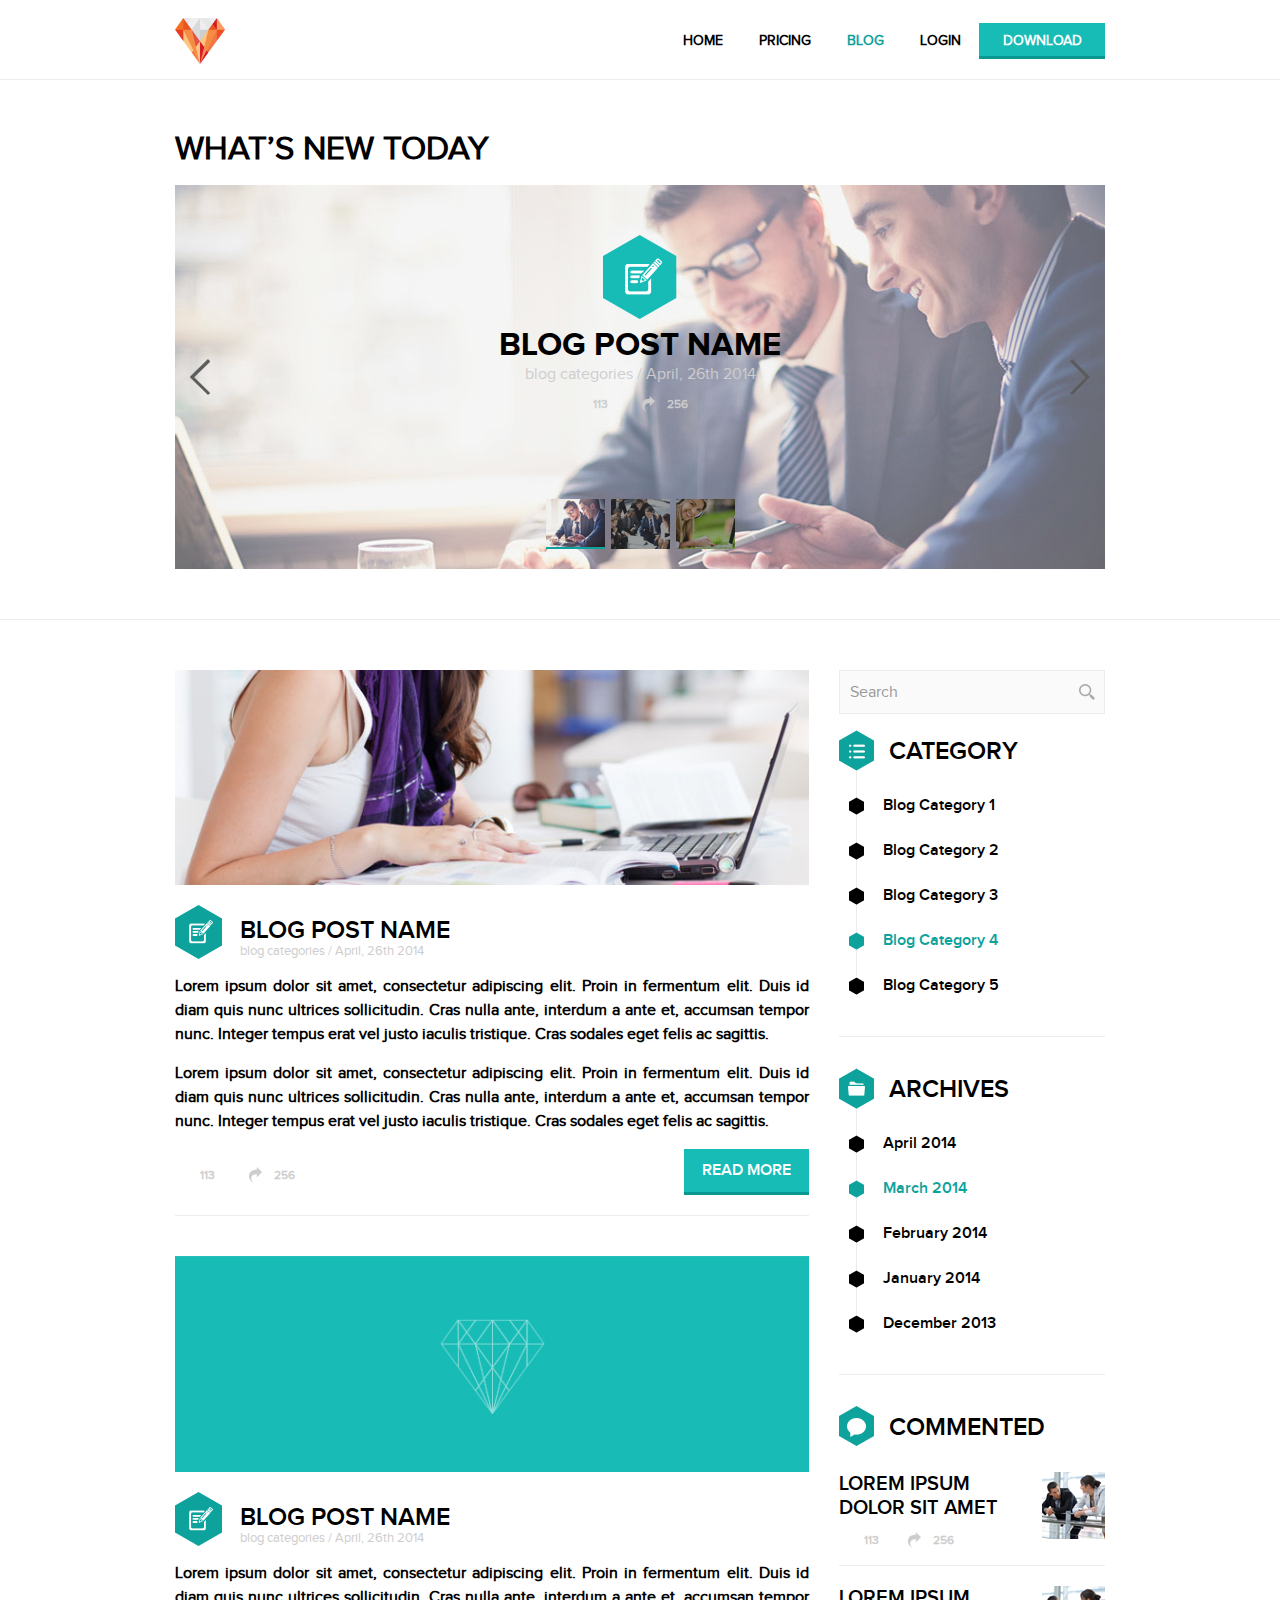
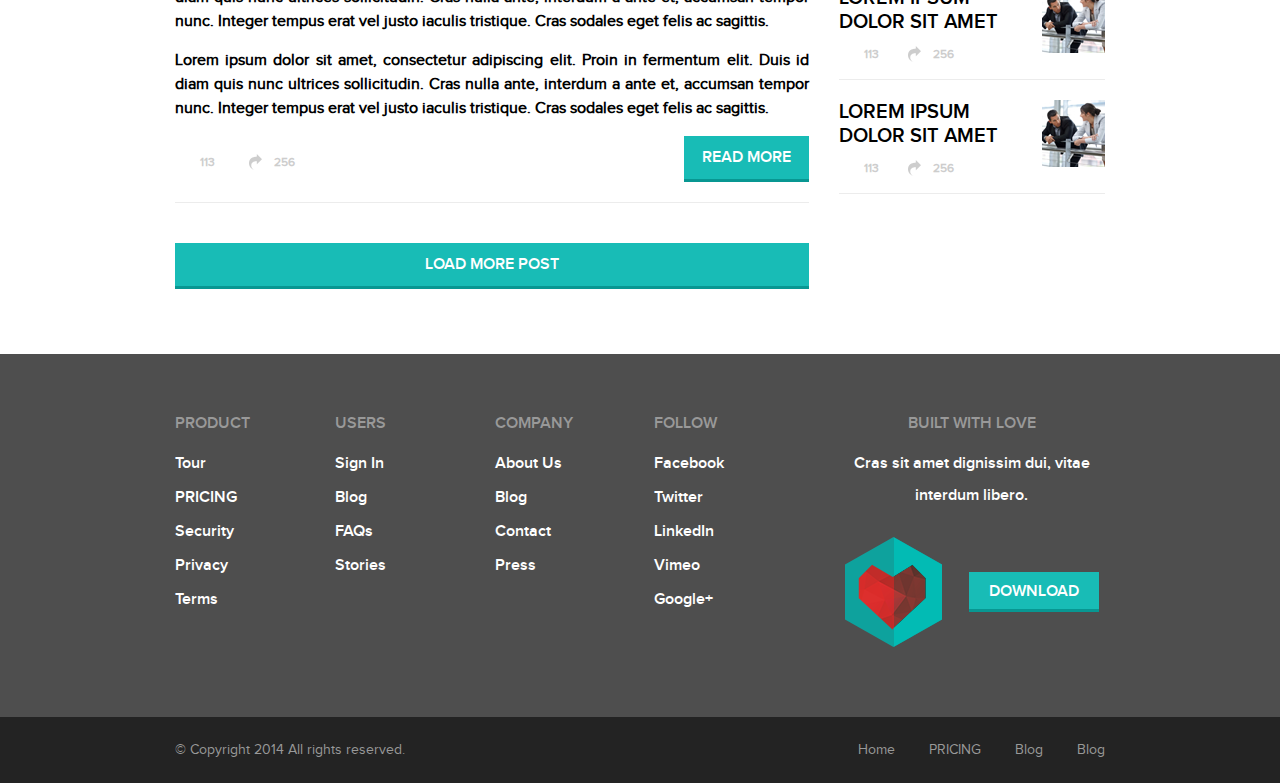
==== commit 5741e029: "spelling" ====
--- a/html/blog.html
+++ b/html/blog.html
@@ -135,7 +135,7 @@
 											</div><!-- /content_title -->
 
 											<div class="post_meta animated fadeInRightBig">
-												<span class="post_coments">113</span><!-- /post_coments -->
+												<span class="post_comments">113</span><!-- /post_comments -->
 												<span class="post_share">256</span><!-- /post_share -->
 											</div>
 					                    </div>
@@ -151,7 +151,7 @@
 											</div><!-- /content_title -->
 
 											<div class="post_meta animated fadeInRightBig">
-												<span class="post_coments">113</span><!-- /post_coments -->
+												<span class="post_comments">113</span><!-- /post_comments -->
 												<span class="post_share">256</span><!-- /post_share -->
 											</div>
 					                    </div>
@@ -167,7 +167,7 @@
 											</div><!-- /content_title -->
 
 											<div class="post_meta animated fadeInRightBig">
-												<span class="post_coments">113</span><!-- /post_coments -->
+												<span class="post_comments">113</span><!-- /post_comments -->
 												<span class="post_share">256</span><!-- /post_share -->
 											</div>
 					                    </div>
@@ -215,7 +215,7 @@
 									<a class="btn read_more btn-default" href="#">Read more</a>
 								</div><!-- /post_content -->
 								<div class="post_meta">
-									<span class="post_coments">113</span><!-- /post_coments -->
+									<span class="post_comments">113</span><!-- /post_comments -->
 									<span class="post_share">256</span><!-- /post_share -->
 								</div><!-- /post_meta -->
 							</div><!-- /blog_post -->
@@ -239,7 +239,7 @@
 								</div><!-- /post_content -->
 
 								<div class="post_meta">
-									<span class="post_coments">113</span><!-- /post_coments -->
+									<span class="post_comments">113</span><!-- /post_comments -->
 									<span class="post_share">256</span><!-- /post_share -->
 								</div><!-- /post_meta -->
 
@@ -281,7 +281,7 @@
 									<div class="cmt_pics"><img src="images/cmt_img1.png" alt="cmt_pics"></div>
 									<h3>LOREM IPSUM DOLOR SIT AMET</h3>
 									<div class="post_meta">
-										<span class="post_coments">113</span><!-- /post_coments -->
+										<span class="post_comments">113</span><!-- /post_comments -->
 										<span class="post_share">256</span><!-- /post_share -->
 									</div><!-- /meta -->
 								</div><!-- /comment_box -->
@@ -290,7 +290,7 @@
 									<div class="cmt_pics"><img src="images/cmt_img1.png" alt="cmt_pics"></div>
 									<h3>LOREM IPSUM DOLOR SIT AMET</h3>
 									<div class="post_meta">
-										<span class="post_coments">113</span><!-- /post_coments -->
+										<span class="post_comments">113</span><!-- /post_comments -->
 										<span class="post_share">256</span><!-- /post_share -->
 									</div><!-- /meta -->
 								</div><!-- /comment_box -->
@@ -299,7 +299,7 @@
 									<div class="cmt_pics"><img src="images/cmt_img1.png" alt="cmt_pics"></div>
 									<h3>LOREM IPSUM DOLOR SIT AMET</h3>
 									<div class="post_meta">
-										<span class="post_coments">113</span><!-- /post_coments -->
+										<span class="post_comments">113</span><!-- /post_comments -->
 										<span class="post_share">256</span><!-- /post_share -->
 									</div><!-- /meta -->
 								</div><!-- /comment_box -->
--- a/html/css/style.css
+++ b/html/css/style.css
@@ -476,8 +476,8 @@
     text-align: left;
 }
 
-.featured .item:hover .post_meta .post_coments{
-    background: url("../images/icon_coments_hover.png") no-repeat scroll left center;
+.featured .item:hover .post_meta .post_comments{
+    background: url("../images/icon_comments_hover.png") no-repeat scroll left center;
     color: #fff;
 }
 
@@ -1408,8 +1408,8 @@
     font-weight: bold;
 }
 
-.post_meta .post_coments{
-    background: url(../images/icon_coments.png) no-repeat left center;
+.post_meta .post_comments{
+    background: url(../images/icon_comments.png) no-repeat left center;
 }
 
 .post_meta .post_share{
